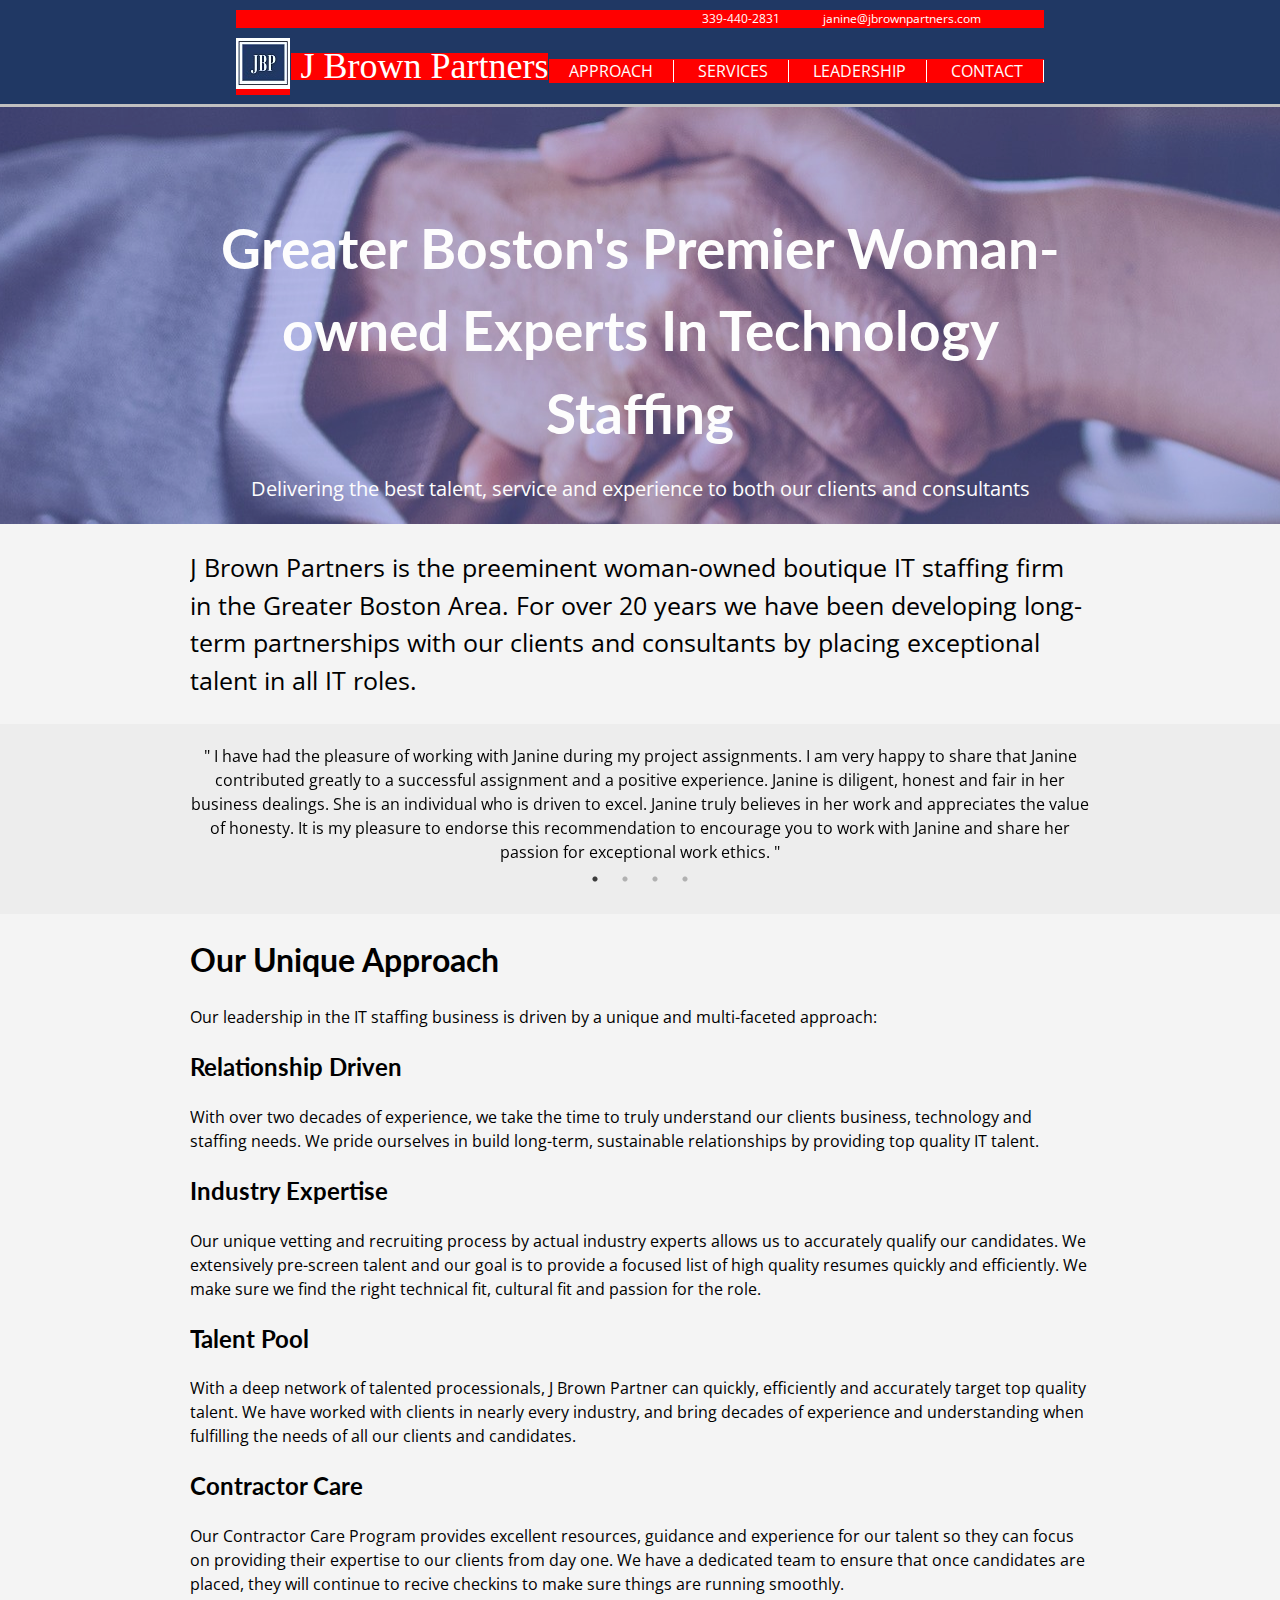
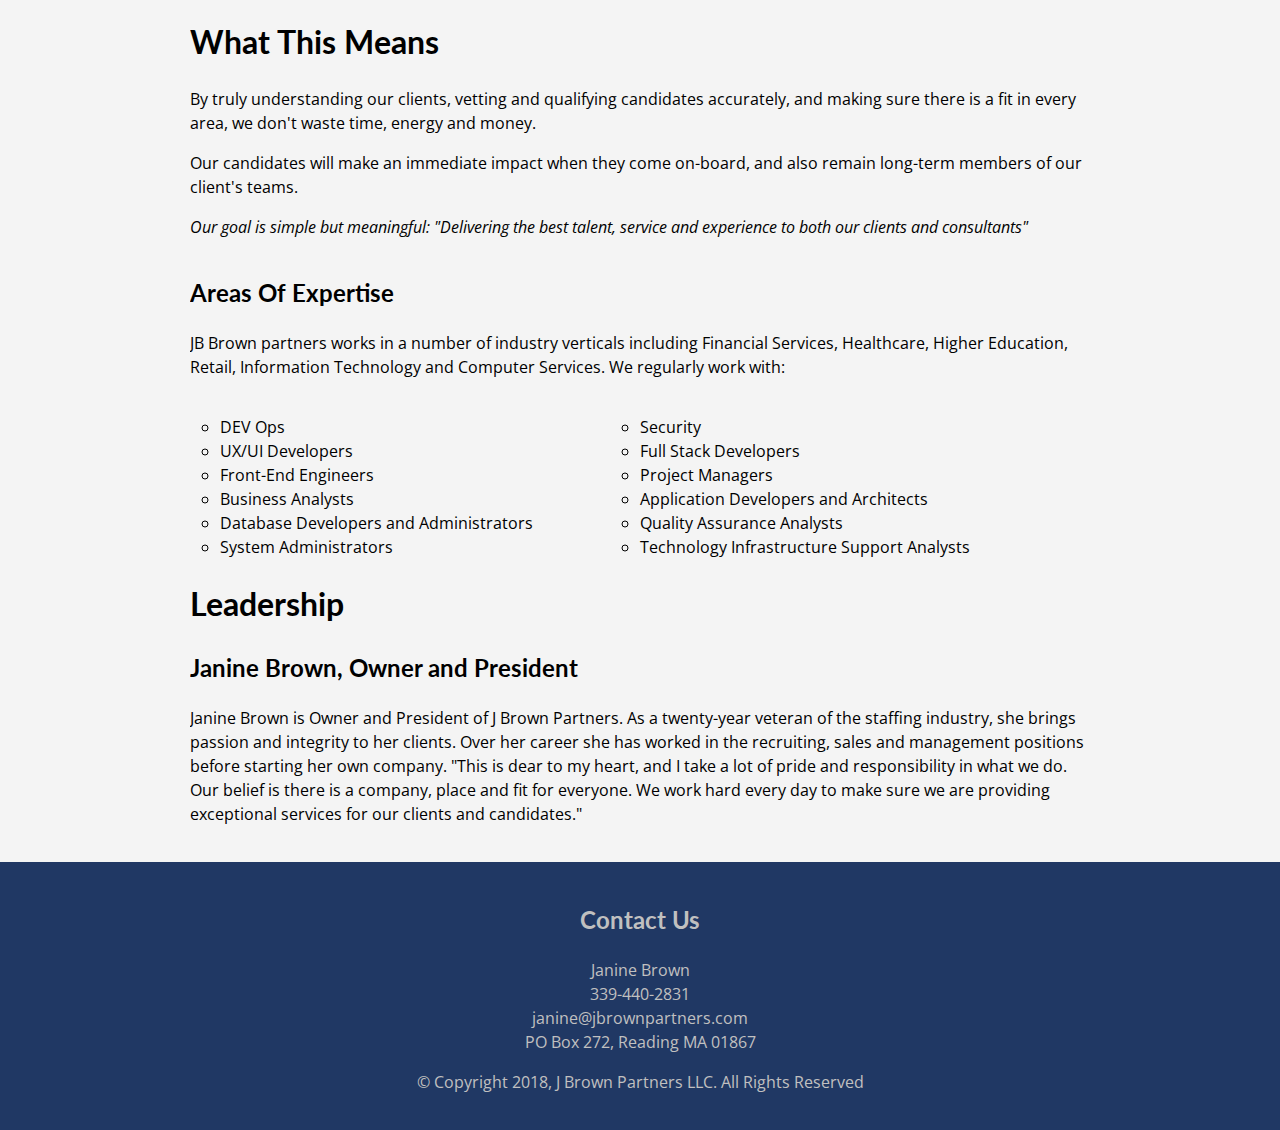
==== index-Dynamic.html @ 9901a671 "updates" ====
<!DOCTYPE html>
<html lang="en" dir="ltr">
<head>
  <meta charset="utf-8">
  <!-- NOTE: Responsive viewport -->
  <meta name="viewport" content="width=device-width, initial-scale=1">
  <meta name="description" content="J Brown Partners">
  <!-- NOTE:  get some proper SEO keywords -->
  <meta name="keywords" content="J Brown Partners, J Brown, staffing, boston staffing, woman owned">
  <meta name="author" content="J Brown Partners">
  <title>J Brown Partners</title>
  <link rel="stylesheet" href="./assets/css/master.css">
  <!-- ****** faviconit.com favicons ****** -->
  <link rel="shortcut icon" href="./assets/img/favicons/favicon.ico">
  <link rel="icon" sizes="16x16 32x32 64x64" href="./assets/img/favicons/favicon.ico">
  <link rel="icon" type="image/png" sizes="196x196" href="./assets/img/favicons/favicon-192.png">
  <link rel="icon" type="image/png" sizes="160x160" href="./assets/img/favicons/favicon-160.png">
  <link rel="icon" type="image/png" sizes="96x96" href="./assets/img/favicons/favicon-96.png">
  <link rel="icon" type="image/png" sizes="64x64" href="./assets/img/favicons/favicon-64.png">
  <link rel="icon" type="image/png" sizes="32x32" href="./assets/img/favicons/favicon-32.png">
  <link rel="icon" type="image/png" sizes="16x16" href="./assets/img/favicons/favicon-16.png">
  <link rel="apple-touch-icon" href="./assets/img/favicons/favicon-57.png">
  <link rel="apple-touch-icon" sizes="114x114" href="./assets/img/favicons/favicon-114.png">
  <link rel="apple-touch-icon" sizes="72x72" href="./assets/img/favicons/favicon-72.png">
  <link rel="apple-touch-icon" sizes="144x144" href="./assets/img/favicons/favicon-144.png">
  <link rel="apple-touch-icon" sizes="60x60" href="./assets/img/favicons/favicon-60.png">
  <link rel="apple-touch-icon" sizes="120x120" href="./assets/img/favicons/favicon-120.png">
  <link rel="apple-touch-icon" sizes="76x76" href="./assets/img/favicons/favicon-76.png">
  <link rel="apple-touch-icon" sizes="152x152" href="./assets/img/favicons/favicon-152.png">
  <link rel="apple-touch-icon" sizes="180x180" href="./assets/img/favicons/favicon-180.png">
  <meta name="msapplication-TileColor" content="#FFFFFF">
  <meta name="msapplication-TileImage" content="./assets/img/favicons/favicon-144.png">
  <meta name="msapplication-config" content="./browserconfig.xml">
  <!-- ****** faviconit.com favicons ****** -->
  <link href="https://fonts.googleapis.com/css?family=Lato|Open+Sans" rel="stylesheet">
  <link rel="stylesheet" href="https://use.fontawesome.com/releases/v5.1.0/css/all.css" integrity="sha384-lKuwvrZot6UHsBSfcMvOkWwlCMgc0TaWr+30HWe3a4ltaBwTZhyTEggF5tJv8tbt" crossorigin="anonymous">
  <link rel="stylesheet" type="text/css" href="./assets/slick/slick.css"/>
  <!-- // Add the new slick-theme.css if you want the default styling -->
  <link rel="stylesheet" type="text/css" href="./assets/slick/slick-theme.css"/>

</head>
  <body>
    <header>
      <div id="top-container">
        <div id="smallcontact">
          <ul>
            <li><i class="fas fa-phone-volume"></i> 339-440-2831</li>
            <li><i class="fas fa-envelope"></i> janine@jbrownpartners.com</li>
            <li><a href="https://www.linkedin.com/company/j-brown-partners/" target="_blank"><i class="fab fa-linkedin"></i></a></li>
          </ul>
        </div>
        <div id="branding">
          <a href="#top"><img height="51" width="54" src="./assets/img/jbp-54.jpg" alt="J Brown Partners"></a>
        </div>
        <div id="brandingTitle">
            <h1>J Brown Partners</h1>
        </div>

        <nav id="myTopnav" class="topnav">
          <ul>
            <li><a href="#approach">Approach</a></li>
            <li><a href="#services">Services</a></li>
            <li><a href="#leadership">Leadership</a></li>
            <li><a href="#contact">Contact</a></li>
            <li class="icon"><a href="javascript:void(0);"  onclick="showResponsiveMenu()"><i class="fa fa-bars"></i></a></li>
          </ul>
        </nav>
      </div>
    </header>

    <section id="showcase">
      <!-- <div class="bg-image"></div> -->
      <div class="container">
        <h1>Greater Boston's Premier Woman-owned Experts In Technology Staffing</h1>
        <p>Delivering the best talent, service and experience to both our clients and consultants </p>
      </div>
    </section>

    <section id="about">
      <div class="container">
        <p>J Brown Partners is the preeminent woman-owned boutique IT staffing firm in the Greater Boston Area. For over 20 years we have been developing long-term partnerships with our clients and consultants by placing exceptional talent in all IT roles. </p>
      </div>
    </section>

    <section id="testimonials">
      <div class="container">
        <div class="testimonial">
          <div>
            " I have had the pleasure of working with Janine during my project assignments. I am very happy to share that Janine contributed greatly to a successful assignment and a positive experience.

            Janine is diligent, honest and fair in her business dealings. She is an individual who is driven to excel. Janine truly believes in her work and appreciates the value of honesty.

            It is my pleasure to endorse this recommendation to encourage you to work with Janine and share her passion for exceptional work ethics. "
          </div>
          <div>
            " I worked with Janine multiple times when hiring. I truly appreciated that Janine would not flood me with resumes - she was very selective and sent me fewer, but better candidates. I hired several of them and they were all excellent hires. Janine is incredibly dedicated and is excellent at what she does. I would work with her again in a heartbeat. "
          </div>
          <div>
            " Janine's knowledge of business and people coupled with her dedication make her more than an excellent account manager. I have worked for 2 of her clients. She always touch base with her consultants at any point of time which is one of her best quality. I highly recommend her to anyone anywhere. "
          </div>
          <div>
            " Janine is very professional at her job and was in regular communication with me as one of "her" consultants. She immediately made sure that any issue was resolved. She is excellent in her role. "
          </div>
      </div>
    </section>

    <section id="approach">
      <div class="container">
        <h1>Our Unique Approach</h1>
        <p>
          Our leadership in the IT staffing business is driven by a unique and multi-faceted approach:
        </p>
        <h2>
          Relationship Driven
        </h2>
        <p>
          With over two decades of experience, we take the time to truly understand our clients business, technology and staffing needs.  We pride ourselves in build long-term, sustainable relationships by providing top quality IT talent.
       </p>
        <h2>
          Industry Expertise
        </h2>
        <p>
          Our unique vetting and recruiting process by actual industry experts allows us to accurately qualify our candidates. We extensively pre-screen talent and our goal is to provide a focused list of high quality resumes quickly and efficiently. We make sure we find the right technical fit, cultural fit and passion for the role.
        </p>
        <h2>
          Talent Pool
        </h2>
        <p>
          With a deep network of talented processionals, J Brown Partner can quickly, efficiently and accurately target top quality talent. We have worked with clients in nearly every industry, and bring decades of experience and understanding when fulfilling the needs of all our clients and candidates.
        </p>
        <h2>
          Contractor Care
        </h2>
        <p>
          Our Contractor Care Program provides excellent resources, guidance and experience for our talent so they can focus on providing their expertise to our clients from day one. We have a dedicated team to ensure that once candidates are placed, they will continue to recive checkins to make sure things are running smoothly.
        </P>

        <h1>What This Means</h1>
        <p>
          By truly understanding our clients, vetting and qualifying candidates accurately, and making sure there is a fit in every area, we don't waste time, energy and money.
        </p>
        <p>
          Our candidates will make an immediate impact when they come on-board, and also remain long-term members of our client's teams.
        </p>
        <p>
          <em>
            Our goal is simple but meaningful: "Delivering the best talent, service and experience to both our clients and consultants"
          </em>
        </p>
      </div>
    </section>


    <section id="services">
      <!--
      <div class="container">
        <div class="services-grid-container">
          <div class="box">
            <i class="fas fa-handshake fa-4x"></i>
            <h3>Consulting Services</h3>
            <p>
              We work with our clients to understand their needs and challenges and provide the right top quality talent to achieve the desired outcomes. J Brown Partners has developed a deep network of over 1,000 talented professionals in EHR, Development, Project Management, Networking, Operations and all other areas of IT. We can quickly, effectively and accurately tap into this network to fulfill even the most challenging roles.
            </p>
          </div>
          <div class="box">
            <i class="fas fa-users fa-4x"></i>
            <h3>Candidate Services</h3>
            <p>
              Our Consultant Support Program offers support, expertise and opportunity. Our team identifies the best open IT positions at leading organizations and creates customized marketing.
            </p>
          </div>
          <div class="box">
            <i class="fab fa-wpexplorer fa-4x"></i>
            <h3>Permanent Placement</h3>
            <p>
              We take the time to understand your personal background, requirements and ambitions to match you with exciting opportunities. We also excel at bringing tailored services to our clients to attract first-class candidates using the latest technology, deep networks and decades of industry experience.
            </p>
          </div>

        </div>
      </div>
    -->
    </section>

    <section id="areasofexpertise">
      <div class="container">
        <h2>Areas Of Expertise</h2>
        <p> JB Brown partners works in a number of industry verticals including Financial Services, Healthcare, Higher Education, Retail, Information Technology and Computer Services. We regularly work with:</p>
        <ul>
          <li>DEV Ops</li>
          <li>Security</li>
          <li>UX/UI Developers</li>
          <li>Full Stack Developers</li>
          <li>Front-End Engineers</li>
          <li>Project Managers</li>
          <li>Business Analysts</li>
          <li>Application Developers and Architects</li>
          <li>Database Developers and Administrators</li>
          <li>Quality Assurance Analysts</li>
          <li>System Administrators</li>
          <li>Technology Infrastructure Support Analysts</li>
        </ul>
      </div>
    </section>


    <section id="leadership">
      <div class="container">
        <h1>Leadership</h1>
        <h2>Janine Brown, Owner and President</h2>
        <p> Janine Brown is Owner and President of J Brown Partners. As a twenty-year veteran of the staffing industry, she brings passion and integrity to her clients.  Over her career she has worked in the recruiting, sales and management positions before starting her own company.  "This is dear to my heart, and I take a lot of pride and responsibility in what we do. Our belief is there is a company, place and fit for everyone. We work hard every day to make sure we are providing exceptional services for our clients and candidates."

      </div>
    </section>


  <footer>
    <h2>Contact Us</h2>
    <section id="contact">
      <div class="container">
          <div>Janine Brown</div>
          <div>339-440-2831</div>
          <div>janine@jbrownpartners.com</div>
          <div>PO Box 272, Reading MA 01867</div>
        </div>
      </div>
    </section>


      <div class="footer-bottom">
        <p>&copy; Copyright 2018, J Brown Partners LLC. All Rights Reserved</p>
      </div>

    </footer>

    <script src="https://code.jquery.com/jquery-3.3.1.slim.min.js" integrity="sha256-3edrmyuQ0w65f8gfBsqowzjJe2iM6n0nKciPUp8y+7E=" crossorigin="anonymous"></script>
    <script type="text/javascript" src="./assets/slick/slick.min.js"></script>
    <script type="text/javascript">
    $(document).ready(function() {
  $(".testimonial").slick({
    dots: true,
    slidesToShow: 1,
    slidesToScroll: 1,
    speed: 500,
    autoplay: true,
    autoplaySpeed: 5000,
    infinite: true,
    fade: true,
    cssEase: "linear"
  });
});

function showResponsiveMenu() {
  var x = document.getElementById("myTopnav");
  if (x.className === "topnav") {
    x.className += " responsive";
  } else {
    x.className = "topnav";
  }
}
</script>
  </body>
</html>
---- assets/css/master.css ----
:root {
  --mainblue: #203864;
  --mainsilver: #c0c0c0;
}

body {
  /* font-family: Georgia, sans-serif; */
  font-family: "Open Sans", "Lucida Grande", "Tahoma", sans-serif;
  font-size: 16px;
  line-height: 1.5;
  /* font: 15px/1.5 Arial, Helvatica, sans-serif; */
  padding: 0;
  margin: 0;
  background-color: #f4f4f4;
}

/* Global */
.container {
  width: 80%;
  max-width: 900px;
  margin: auto;
  overflow: hidden;
}

h1 {
  font-family: "Lato", "Lucida Grande", "Tahoma", sans-serif;
  font-size: 32px;
  /* font-size: 3.7rem;
  margin-bottom: 0.3em;
  line-height: 1.1em; */
}

h2 {
  font-family: "Lato", "Lucida Grande", "Tahoma", sans-serif;
  font-size: 24px;
}

h3 {
  font-family: "Lato", "Lucida Grande", "Tahoma", sans-serif;
  font-size: 20.8px;
}

ul {
  margin: 0;
  padding: 0;
}

.dark {
  padding: 15px;
  background-color: #203864;
  background-color: var(--mainblue);
  color: #c0c0c0;
  margin-top: 10px;
  margin-bottom: 10px;
}

/* Header */
/*  Set look and feel first, then alignment using grid after */

#top-container {
  display: grid;
  justify-content: center;
  align-items: center;
  grid-gap: 1px;
  grid-template-areas:
    "smallcontact smallcontact smallcontact"
    "branding brandingTitle myTopnav";
}

header {
  background-color: #203864;
  color: white;
  padding-top: 10px;
  /* min-height: 70px; */
  width: 100%;
  border-bottom-color: #c0c0c0;
  border-bottom-width: 3px;
  border-bottom-style: solid;
}

#smallcontact {
  background-color: red;
  grid-area: smallcontact;
  text-align: right;
  font-size: 12px;
}

#smallcontact li {
  display: inline-block;
  padding: 0 20px 0 20px;
}

#branding {
  background-color: red;
  /* float: left; */
  grid-area: branding;
}

#brandingTitle h1 {
  grid-area: brandingTitle;
  background-color: red;
  padding-left: 10px;
  float: right;
  font-family: "Bodoni MT", Didot, "Didot LT STD", "Hoefler Text", Gerogia,
    "Times New Roman", serif;
  font-size: 36px;
  font-style: normal;
  font-variant: normal;
  font-weight: 500;
  line-height: 26.4px;
}

#myTopnav {
  grid-area: myTopnav;
}

#myTopnav a {
  color: white;
  text-decoration: none;
  text-transform: uppercase;
  font-size: 16px;
}

#myTopnav a:hover {
  color: #c0c0c0;
  font-weight: bold;
}

#myTopnav {
  background-color: red;
  /* float: right; */
  margin-top: 10px;
}

#myTopnav li {
  /* float: left; */
  display: inline;
  padding: 0 20px 0 20px;
}

#myTopnav ul li {
  border-right: 1px solid white;
}

#myTopnav ul li:last-child {
  border-right: none;
}

#myTopnav li.icon {
  display: none;
}

/* Showcase */
#showcase {
  min-height: 400px;
  text-align: center;
  color: white;
  /* text-shadow: -1px 0 black, 0 1px black, 1px 0 black, 0 -1px black; */
  border-bottom-color: #c0c0c0;
  background-color: #333333;
  background-image: url("../img/showcase.jpg");
  background-position: -300px -750px;
  background-repeat: no-repeat;
  opacity: 0.85;
}

#showcase .bg-image {
  position: absolute;
  background-color: #333333;
  background-image: url("../img/showcase.jpg");
  /* url("https://images.pexels.com/photos/1056553/pexels-photo-1056553.jpeg?auto=compress&cs=tinysrgb&dpr=2&h=750&w=1260"); */

  /* Move image up within background */
  /*  background: url('../img/showcase.jpg') no-repeat 0 -400px; */
  /* background-position: top; */
  background-position: 0 -200px;
  background-repeat: no-repeat;
  background-size: cover;
  width: 100%;
  height: 400px;
  z-index: -1;
  opacity: 0.65;
}

#showcase h1 {
  margin-top: 100px;
  font-size: 55px;
  margin-bottom: 10px;
}

#showcase p {
  font-size: 20px;
}

/* About */

#about p {
  font-size: 25px;
}

/* Testimonials */

#testimonials {
  padding: 20px;
  margin_top: 20px;
  background-color: #ededed;
  text-align: center;
}

/* Services */

#services {
  margin_top: 20px;
  background-color: #203864;
}

#services .services-grid-container {
  display: grid;
  /* grid-template-columns: 1fr 2fr 2fr 2fr 2fr 1fr; */
  grid-template-columns: 1fr 1fr 1fr;
  justify-content: space-evenly;
  align-content: space-evenly;
  grid-gap: 10px 10px;
  /* background-color: #C0C0C0; */
}

#services .services-grid-container .box {
  color: white;
  text-align: center;
  padding: 10px;
}

#services .services-grid-container img {
  width: 90px;
}

/* Areas Of Expertise */
#areasofexpertise {
  margin_top: 20px;
}

#areasofexpertise ul {
  /* columns: 2;
  -webkit-columns: 2;
  -moz-columns: 2;
  */
  margin: 10px;
  padding: 20px;
  list-style-type: circle;
}

#areasofexpertise ul li {
  float: left;
  width: 50%; //helps to determine number of columns, for instance 33.3% displays 3 columns
}

/* Footer */
footer {
  padding: 20px;
  margin-top: 20px;
  color: #c0c0c0;
  text-align: center;
  background-color: #203864;
}

/* Media Queries */
@media screen and (max-width: 1010px) {
  /* Hide menu items and show icon */
  #myTopnav li:not(:last-child) {
    display: none;
    border-right: none;
  }
  #myTopnav li.icon {
    float: right;
    display: inline;
  }
}

@media screen and (max-width: 1010px) {
  .topnav.responsive {
    position: relative;
  }

  .topnav.responsive li {
    float: none;
    display: block;
    text-align: left;
  }
}

@media (max-width: 950px) {
  #areasofexpertise ul li {
    float: left;
    width: 100%; //helps to determine number of columns, for instance 33.3% displays 3 columns
  }
}

@media (max-width: 850px) {
  /* Fix the services layout */
  #services .services-grid-container {
    grid-template-columns: 1fr;
  }
}

@media (max-width: 750px) {
  #top-container {
    grid-template-areas:
      "branding smallcontact smallcontact"
      "branding brandingTitle myTopnav";
  }
  #smallcontact {
    text-align: center;
    vertical-align: middle;
  }
}
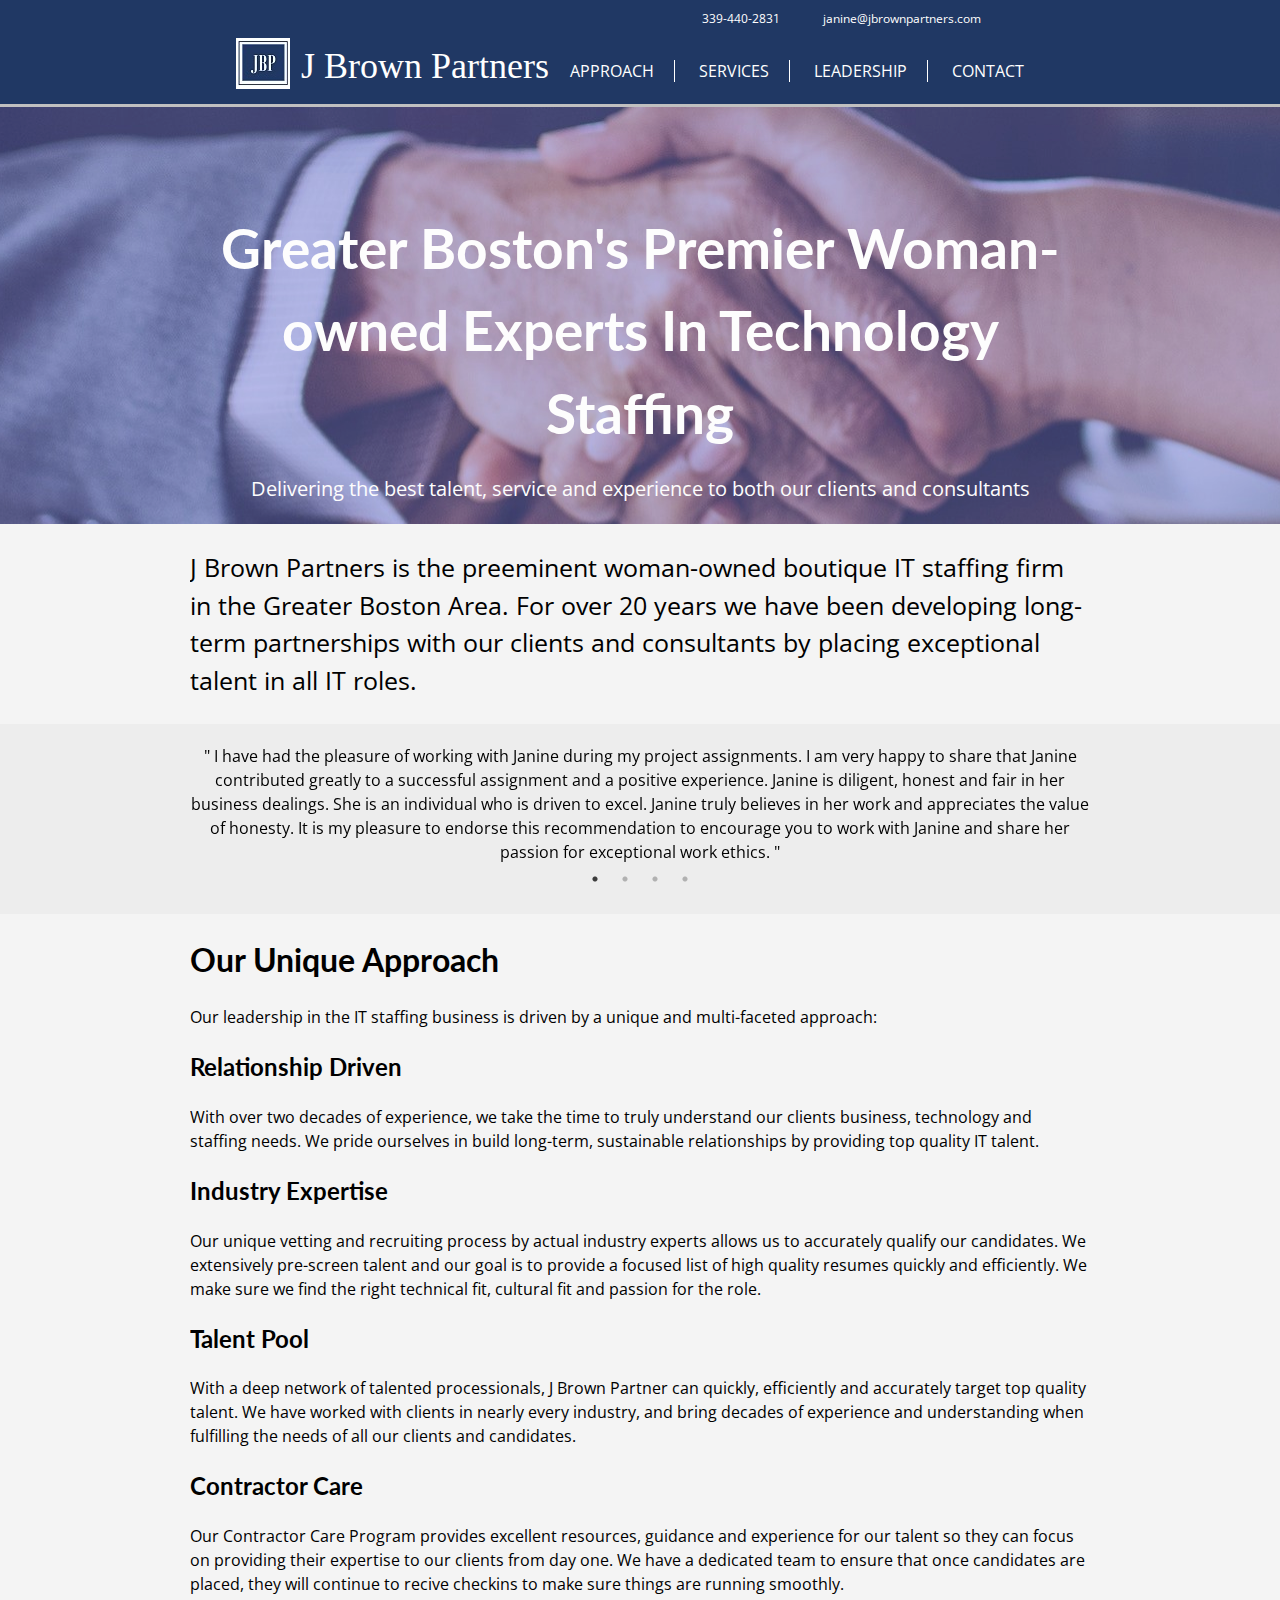
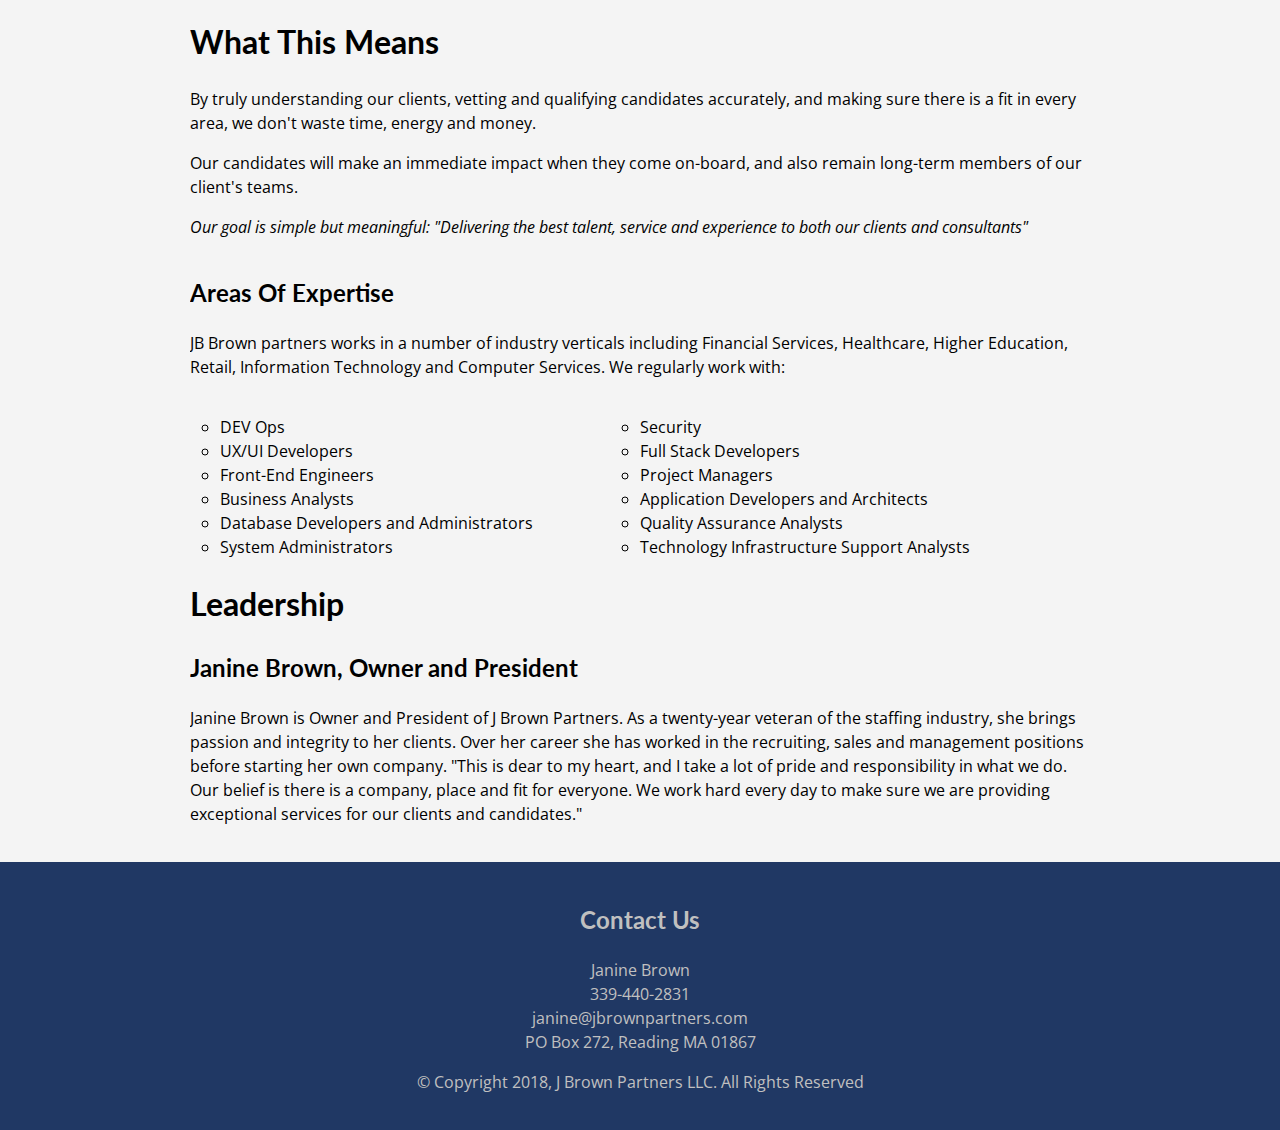
==== commit 71f65a0a: "major changes" ====
--- a/index-Dynamic.html
+++ b/index-Dynamic.html
@@ -9,7 +9,7 @@
   <meta name="keywords" content="J Brown Partners, J Brown, staffing, boston staffing, woman owned">
   <meta name="author" content="J Brown Partners">
   <title>J Brown Partners</title>
-  <link rel="stylesheet" href="./assets/css/master.css">
+  <link rel="stylesheet" href="./assets/css/master-Dynamic.css">
   <!-- ****** faviconit.com favicons ****** -->
   <link rel="shortcut icon" href="./assets/img/favicons/favicon.ico">
   <link rel="icon" sizes="16x16 32x32 64x64" href="./assets/img/favicons/favicon.ico">
@@ -46,7 +46,9 @@
           <ul>
             <li><i class="fas fa-phone-volume"></i> 339-440-2831</li>
             <li><i class="fas fa-envelope"></i> janine@jbrownpartners.com</li>
-            <li><a href="https://www.linkedin.com/company/j-brown-partners/" target="_blank"><i class="fab fa-linkedin"></i></a></li>
+            <li><a href="https://www.linkedin.com/company/j-brown-partners/" target="_blank">
+              <i class="fab fa-linkedin"></i>
+              </a></li>
           </ul>
         </div>
         <div id="branding">
--- a/assets/css/master-Dynamic.css
+++ b/assets/css/master-Dynamic.css
@@ -0,0 +1,431 @@
+:root {
+  --mainblue: #203864;
+  --mainsilver: #c0c0c0;
+}
+
+body {
+  /* font-family: Georgia, sans-serif; */
+  font-family: "Open Sans", "Lucida Grande", "Tahoma", sans-serif;
+  font-size: 16px;
+  line-height: 1.5;
+  /* font: 15px/1.5 Arial, Helvatica, sans-serif; */
+  padding: 0;
+  margin: 0;
+  background-color: #f4f4f4;
+}
+
+/* Global */
+.container {
+  width: 80%;
+  max-width: 900px;
+  margin: auto;
+  overflow: hidden;
+}
+
+h1 {
+  font-family: "Lato", "Lucida Grande", "Tahoma", sans-serif;
+  font-size: 32px;
+  /* font-size: 3.7rem;
+  margin-bottom: 0.3em;
+  line-height: 1.1em; */
+}
+
+h2 {
+  font-family: "Lato", "Lucida Grande", "Tahoma", sans-serif;
+  font-size: 24px;
+}
+
+h3 {
+  font-family: "Lato", "Lucida Grande", "Tahoma", sans-serif;
+  font-size: 20.8px;
+}
+
+ul {
+  margin: 0;
+  padding: 0;
+}
+
+.dark {
+  padding: 15px;
+  background-color: #203864;
+  background-color: var(--mainblue);
+  color: #c0c0c0;
+  margin-top: 10px;
+  margin-bottom: 10px;
+}
+
+/* Header */
+/*  Set look and feel first, then alignment using grid after */
+
+#top-container {
+  display: grid;
+  justify-content: center; /* justify content for different areas? */
+  align-items: center;
+  grid-gap: 1px;
+  grid-template-areas:
+    "smallcontact smallcontact smallcontact"
+    "branding brandingTitle myTopnav";
+}
+
+header {
+  background-color: #203864;
+  color: white;
+  padding-top: 10px;
+  /* min-height: 70px; */
+  width: 100%;
+  border-bottom-color: #c0c0c0;
+  border-bottom-width: 3px;
+  border-bottom-style: solid;
+}
+
+#smallcontact {
+  grid-area: smallcontact;
+  text-align: right;
+  font-size: 12px;
+}
+
+#smallcontact li {
+  display: inline-block;
+  padding: 0 20px 0 20px;
+}
+
+#smallcontact a {
+  color: white;
+  text-decoration: none;
+}
+
+#branding {
+  /* float: left; */
+  grid-area: branding;
+}
+
+#brandingTitle h1 {
+  grid-area: brandingTitle;
+  padding-left: 10px;
+  /* float: right; */
+  text-align: right;
+  font-family: "Bodoni MT", Didot, "Didot LT STD", "Hoefler Text", Gerogia,
+    "Times New Roman", serif;
+  font-size: 36px;
+  font-style: normal;
+  font-variant: normal;
+  font-weight: 500;
+  line-height: 26.4px;
+}
+
+#myTopnav {
+  grid-area: myTopnav;
+}
+
+#myTopnav a {
+  color: white;
+  text-decoration: none;
+  text-transform: uppercase;
+  font-size: 16px;
+}
+
+#myTopnav a:hover {
+  color: #c0c0c0;
+  font-weight: bold;
+}
+
+#myTopnav {
+  margin-top: 10px;
+}
+
+#myTopnav li {
+  /* float: left; */
+  display: inline;
+  padding: 0 20px 0 20px;
+}
+
+#myTopnav ul li {
+  border-right: 1px solid white;
+}
+
+#myTopnav ul li:nth-child(4),
+#myTopnav ul li:nth-child(5) {
+  border-right: none;
+}
+
+#myTopnav li.icon {
+  display: none;
+}
+
+/* Showcase */
+#showcase {
+  min-height: 400px;
+  text-align: center;
+  color: white;
+  /* text-shadow: -1px 0 black, 0 1px black, 1px 0 black, 0 -1px black; */
+  border-bottom-color: #c0c0c0;
+  background-color: #333333;
+  background-image: url("../img/showcase.jpg");
+  background-position: -300px -750px;
+  background-repeat: no-repeat;
+  opacity: 0.85;
+}
+
+#showcase .bg-image {
+  position: absolute;
+  background-color: #333333;
+  background-image: url("../img/showcase.jpg");
+  /* url("https://images.pexels.com/photos/1056553/pexels-photo-1056553.jpeg?auto=compress&cs=tinysrgb&dpr=2&h=750&w=1260"); */
+
+  /* Move image up within background */
+  /*  background: url('../img/showcase.jpg') no-repeat 0 -400px; */
+  /* background-position: top; */
+  background-position: 0 -200px;
+  background-repeat: no-repeat;
+  background-size: cover;
+  width: 100%;
+  height: 400px;
+  z-index: -1;
+  opacity: 0.65;
+}
+
+#showcase h1 {
+  margin-top: 100px;
+  font-size: 55px;
+  margin-bottom: 10px;
+}
+
+#showcase p {
+  font-size: 20px;
+}
+
+/* About */
+
+#about p {
+  font-size: 25px;
+}
+
+/* Testimonials */
+
+#testimonials {
+  padding: 20px;
+  margin_top: 20px;
+  background-color: #ededed;
+  text-align: center;
+}
+
+/* Services */
+
+#services {
+  margin_top: 20px;
+  background-color: #203864;
+}
+
+#services .services-grid-container {
+  display: grid;
+  /* grid-template-columns: 1fr 2fr 2fr 2fr 2fr 1fr; */
+  grid-template-columns: 1fr 1fr 1fr;
+  justify-content: space-evenly;
+  align-content: space-evenly;
+  grid-gap: 10px 10px;
+  /* background-color: #C0C0C0; */
+}
+
+#services .services-grid-container .box {
+  color: white;
+  text-align: center;
+  padding: 10px;
+}
+
+#services .services-grid-container img {
+  width: 90px;
+}
+
+/* Areas Of Expertise */
+#areasofexpertise {
+  margin_top: 20px;
+}
+
+#areasofexpertise ul {
+  /* columns: 2;
+  -webkit-columns: 2;
+  -moz-columns: 2;
+  */
+  margin: 10px;
+  padding: 20px;
+  list-style-type: circle;
+}
+
+#areasofexpertise ul li {
+  float: left;
+  width: 50%; //helps to determine number of columns, for instance 33.3% displays 3 columns
+}
+
+/* Footer */
+footer {
+  padding: 20px;
+  margin-top: 20px;
+  color: #c0c0c0;
+  text-align: center;
+  background-color: #203864;
+}
+
+/* Media Queries */
+
+/* Tablets */
+@media (max-width: 1024px) {
+  body {
+    font-size: 14px;
+  }
+  h1 {
+    font-size: 30px;
+  }
+
+  h2 {
+    font-size: 22px;
+  }
+
+  h3 {
+    font-size: 18px;
+  }
+
+  #brandingTitle h1 {
+    font-size: 34px;
+  }
+
+  #myTopnav a {
+    font-size: 14px;
+  }
+
+  #showcase h1 {
+    font-size: 40px;
+  }
+
+  #showcase p {
+    font-size: 18px;
+  }
+
+  #about p {
+    font-size: 22px;
+  }
+}
+
+@media (max-width: 850px) {
+  /* Areas of Expertize list */
+  #areasofexpertise ul li {
+    float: left;
+    width: 100%; //helps to determine number of columns, for instance 33.3% displays 3 columns
+  }
+}
+
+@media (max-width: 850px) {
+  /* Fix the services layout */
+  #services .services-grid-container {
+    grid-template-columns: 1fr;
+  }
+}
+
+@media (max-width: 850px) {
+  #top-container {
+    grid-template-areas:
+      "smallcontact smallcontact "
+      "branding brandingTitle "
+      "branding myTopnav ";
+  }
+
+  #brandingTitle h1 {
+    text-align: center;
+  }
+
+  #smallcontact {
+    text-align: center;
+    vertical-align: middle;
+  }
+}
+
+/* Phones */
+
+@media (max-width: 450px) {
+  body {
+    font-size: 12px;
+  }
+  h1 {
+    font-size: 20px;
+  }
+
+  h2 {
+    font-size: 18px;
+  }
+
+  h3 {
+    font-size: 14px;
+  }
+
+  #smallcontact {
+    font-size: 8px;
+  }
+
+  #smallcontact li {
+    padding: 0 10px 0 10px;
+  }
+
+  #brandingTitle h1 {
+    font-size: 20px;
+  }
+
+  #myTopnav {
+    margin-top: 0;
+  }
+
+  #myTopnav a {
+    font-size: 10px;
+  }
+
+  #myTopnav li {
+    padding: 0 10px 0 10px;
+  }
+
+  #showcase h1 {
+    font-size: 24px;
+  }
+  #showcase p {
+    font-size: 16px;
+  }
+
+  #about p {
+    font-size: 16px;
+  }
+}
+
+/* Dynamic Menu */
+@media screen and (max-width: 150px) {
+  /* Hide menu items and show icon */
+  #myTopnav li:not(:last-child) {
+    display: none;
+    border-right: none;
+  }
+  #myTopnav li.icon {
+    float: right;
+    display: inline;
+    background-color: red;
+  }
+}
+
+@media screen and (max-width: 150px) {
+  #myTopnav.responsive {
+    position: relative;
+  }
+
+  #myTopnav.responsive ul {
+    position: fixed;
+    top: 80px;
+  }
+
+  #myTopnav.responsive .icon {
+    background-color: green;
+    position: absolute;
+    right: 0;
+    top: -30px;
+  }
+
+  #myTopnav.responsive li {
+    float: none;
+    display: block;
+    text-align: right;
+  }
+}
